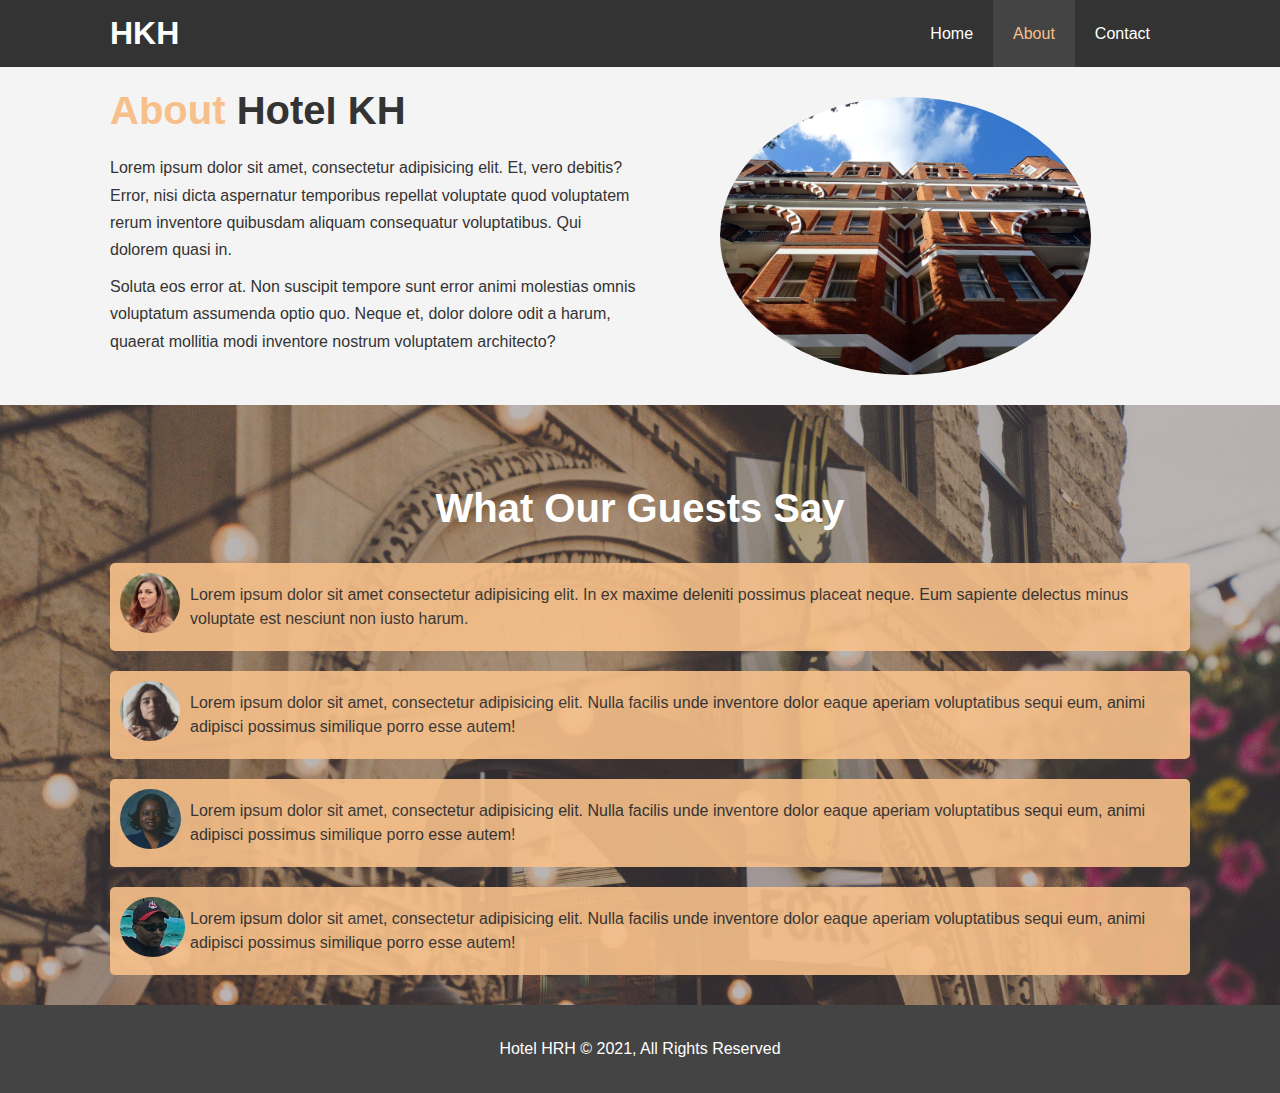
==== about.html @ 28bde420 "initial files" ====
<!DOCTYPE html>
<html lang="en">
<head>
    <meta charset="UTF-8">
    <meta http-equiv="X-UA-Compatible" content="IE=edge">
    <meta name="viewport" content="width=device-width, initial-scale=1.0">
    <meta name="description" content="Welcome to the fabulous KRH hotel">
    <meta name="keywords" content="hotel, fabulous hotel, fine accomodations">
    <link rel="stylesheet" href="css/style.css">
    <title>Hotel KRH | Aboute</title>
</head>
<body>
    <header class="sticky">
        <nav id="navbar" >
            <div class="container">
            <h1 class="logo"><a href="index.html">HKH</a></h1>
            <ul>
                <li><a href="index.html">Home</a></li>
                <li><a  class="current" href="about.html">About</a></li>
                <li><a href="contact.html">Contact</a></li>
            </ul>
            </div>
        </nav>
    </header>
    <section id="about-info" class="bg-light py-3">
        <div class="container">
        <div class="about-content">
          <h1 class="l-heading"><span class="text-primary">About</span> Hotel KH</h1>
          <p>Lorem ipsum dolor sit amet, consectetur adipisicing elit. Et, vero debitis? Error, nisi dicta aspernatur temporibus repellat voluptate quod voluptatem rerum inventore quibusdam aliquam consequatur voluptatibus. Qui dolorem quasi in.</p>
          <p>Soluta eos error at. Non suscipit tempore sunt error animi molestias omnis voluptatum assumenda optio quo. Neque et, dolor dolore odit a harum, quaerat mollitia modi inventore nostrum voluptatem architecto?</p>
        </div>
        <div class="about-img">
            <img src="/img/photo-2.jpg" alt="building">
        </div>
        </div>
    </section>
     <div class="clr"></div>
     <section id="testimony">
         <div class="container py-3">
             <div>
                 <h2 class="l-heading">What Our Guests Say</h2>
             </div>
             <div class="test bg-primary">
                 <img class="pic" src="img/person-1.jpg" alt="person">
                 <p class="statement">Lorem ipsum dolor sit amet consectetur adipisicing elit. In ex maxime deleniti possimus placeat neque. Eum sapiente delectus minus voluptate est nesciunt non iusto harum.</p>
             </div>
             <div class="test bg-primary">
                 <img class="pic"src="img/person-2.jpg" alt="person">
                 <p class="statement">Lorem ipsum dolor sit amet, consectetur adipisicing elit. Nulla facilis unde inventore dolor eaque aperiam voluptatibus sequi eum, animi adipisci possimus similique porro esse autem!</p>
             </div>
             <div class="test bg-primary">
                 <img class="pic"src="img/person-3.jpg" alt="person">
                 <p class="statement">Lorem ipsum dolor sit amet, consectetur adipisicing elit. Nulla facilis unde inventore dolor eaque aperiam voluptatibus sequi eum, animi adipisci possimus similique porro esse autem!</p>
             </div>
             <div class="test bg-primary">
                 <img class="pic"src="img/person-4.jpg" alt="person">
                 <p class="statement">Lorem ipsum dolor sit amet, consectetur adipisicing elit. Nulla facilis unde inventore dolor eaque aperiam voluptatibus sequi eum, animi adipisci possimus similique porro esse autem!</p>
             </div>
         </div>
     </section>
     <div class="clr"></div>
    <footer id="main-footer">
        <p>Hotel HRH &copy; 2021, All Rights Reserved</p>
    </footer>
</body>
</html>
---- css/style.css ----
/* Reset */
* {
    margin: 0;
    padding: 0;
    box-sizing: border-box;
}

/* Main Styling */
body {
    font-family: 'Segoe UI', Tahoma, Geneva, Verdana, sans-serif;
    line-height: 1.7em;
}

a {
    color: #333;
    text-decoration: none;
}

h1, h2, h3 {
    padding-bottom: 20px;
}

p {
    margin: 10px 0;
}

/* Utility Classes */
.container {
    margin: auto;
    max-width: 1100px;
    overflow: auto;
    padding: 0 20px;
}

.text-primary {
    color: #f7c08a;
}

.lead {
    font-size: 20px;
}

.btn {
    display: inline-block;
    background: #333;
    font-size: 18px;
    color: white;
    padding: 13px 20px;
    border-radius: 5px;
    border: none;
}

.btn-light{
    background: #f4f4f4;
    color: #333;
}

.bg-dark {
    background: #333;
    color: #fff;
}

.bg-light {
    background: #f4f4f4;
    color: #333;
}
.bg-primary {
    background: #f7c08a;
    color: #333;
}
.btn:hover {
    background: #f7c08a;
    color: #333;
}

.clr {
    clear: both;
}
.l-heading {
    font-size: 40px;;
}

/* Padding */
.py-1 { padding: 10px 0; }
.py-2 { padding: 20px 0; }
.py-3 { padding: 30px 0; }

/* Navbar */
#navbar {
    background: #333;
    color: #fff;
    overflow: auto;
}
.sticky {
    position: -webkit-sticky;
    position: sticky;
    top: 0;
    
  }
  

#navbar a {
    color: #fff;
}

#navbar h1 {
    float: left;
    padding-top: 20px;
}

#navbar ul {
    list-style: none;
    float: right;
}

/* My way of coding it 
#navbar ul li {
    display: inline;
    margin-left: 10px;
}*/

#navbar ul li {
    float: left;
}

#navbar ul li a {
    display: block;
    padding: 20px;
    text-align: center;
}

#navbar ul li a:hover,
#navbar ul li a.current {
    background: #444;
    color: #f7c08a;
}

/* Showcase */
#showcase {
    background: url("../img/showcase.jpg") no-repeat
    center center/cover;
    height: 600px;
}

#showcase .showcase-content {
    color: #fff;
    text-align: center;
    padding-top: 170px;
}

#showcase .showcase-content h1 {
    font-size: 60px;
    line-height: 1.2em;
}

#showcase .showcase-content p {
    padding-bottom: 20px;
    line-height: 1.7em;
}

/* Home Info */
#home-info {
   height: 400px;
}

#home-info .info-img {
   float: left;
   width: 50%;
   background: url("/img/photo-1.jpg") no-repeat;
   min-height: 100%;
}

#home-info .info-content{
    float: right;
    width: 50%;
    height: 100%;
    text-align: center;
    padding: 50px 30px;
    overflow: hidden;
}

#home-info .info-content p {
    padding-bottom: 30px;
}
/* Features */
.box {
    float: left;
    width: 33.3%;
    height: 100%;
    text-align: center;
    padding: 50px;
}

.box i {
    margin: 30px;
}

/* About Info */
#about-info .about-img {
    float: right;
    width: 50%;
    min-height: 100%;
}

#about-info .about-img img{
    display: block;
    margin: auto;
    width: 70%;
    border-radius: 50%;
}
#about-info .about-content {
    float: left;
    width: 50%;
    min-height: 100%;
}
/* Testimony */
#testimony {
    background: url("../img/test-bg.jpg") no-repeat
    center center/cover;
    height: 600px;
    padding-top: 40px;
}
#testimony h2{
    color: #fff;
    text-align: center;
    margin-bottom: 20px;
    margin-top: 20px;
}
#testimony img {
    border-radius: 50%;
    float: left;
    height: 60px;
    
}
#testimony .test {
    padding: 10px;
    margin-bottom: 20px;
    margin-left: 20px;
    border-radius: 5px;
    opacity: 0.9;
}
#testimony .statement{
    margin-left: 50px;
    padding-left: 20px;
    line-height: 1.5em;
}
/* Contact Info */
#contact-info-top {
    padding-top: 40px;
}
label {
    display: block;
}
input, 
textarea {
    width: 100%;
    padding: 10px;
    border: 1px #ddd solid;
    border-radius: 5px;
}
textarea {
    height: 200px;
}
input:focus, 
textarea:focus {
    outline: none;
    border-color: #f7c08a;

}
#contact-info-top button {
    margin-top: 20px;
    margin-bottom: 20px;
}
#contact-info{
    margin-top: 10px;
}
#contact-info i {
    margin-bottom: 15px;
}
#contact-info .title {
    font-size: 20px;
    font-weight: bold;
    margin-bottom: 30px;
    margin-top: 5px;
}
#contact-info .address{
    line-height: 1em;
    
}
#contact-info .info{
    line-height: 1em;
    margin-top: 56px;
}
/* Footer */
#main-footer {
    text-align: center;
    background: #444;
    color: #fff;
    padding: 20px;
}
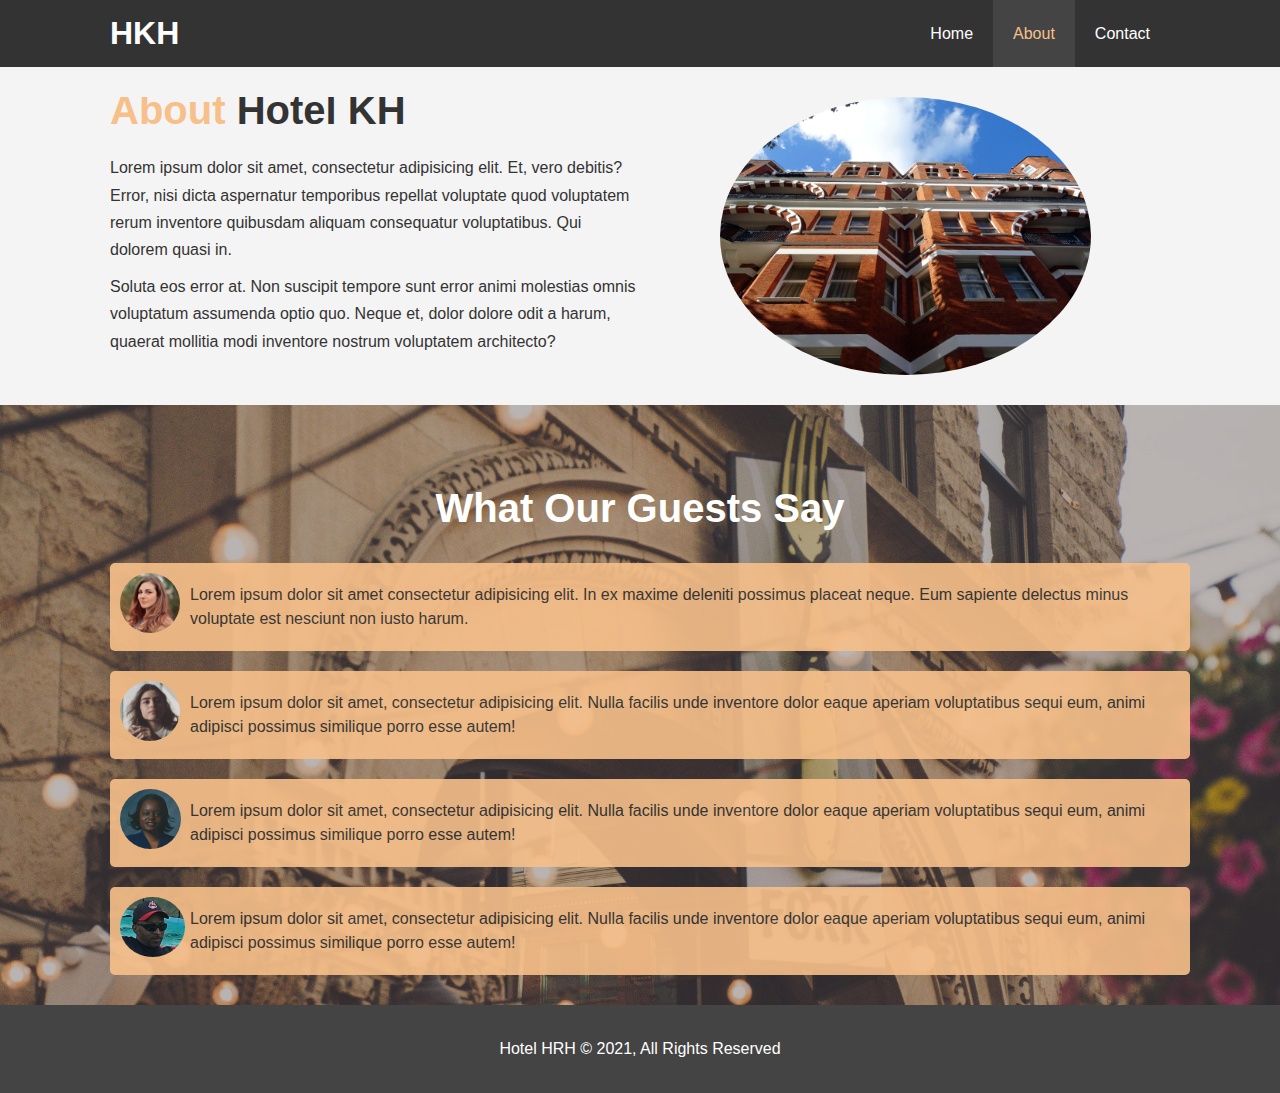
==== commit ea95f601: "updated files" ====
--- a/about.html
+++ b/about.html
@@ -10,7 +10,7 @@
     <title>Hotel KRH | Aboute</title>
 </head>
 <body>
-    <header class="sticky">
+    <header>
         <nav id="navbar" >
             <div class="container">
             <h1 class="logo"><a href="index.html">HKH</a></h1>
--- a/css/style.css
+++ b/css/style.css
@@ -91,13 +91,6 @@
     color: #fff;
     overflow: auto;
 }
-.sticky {
-    position: -webkit-sticky;
-    position: sticky;
-    top: 0;
-    
-  }
-  
 
 #navbar a {
     color: #fff;
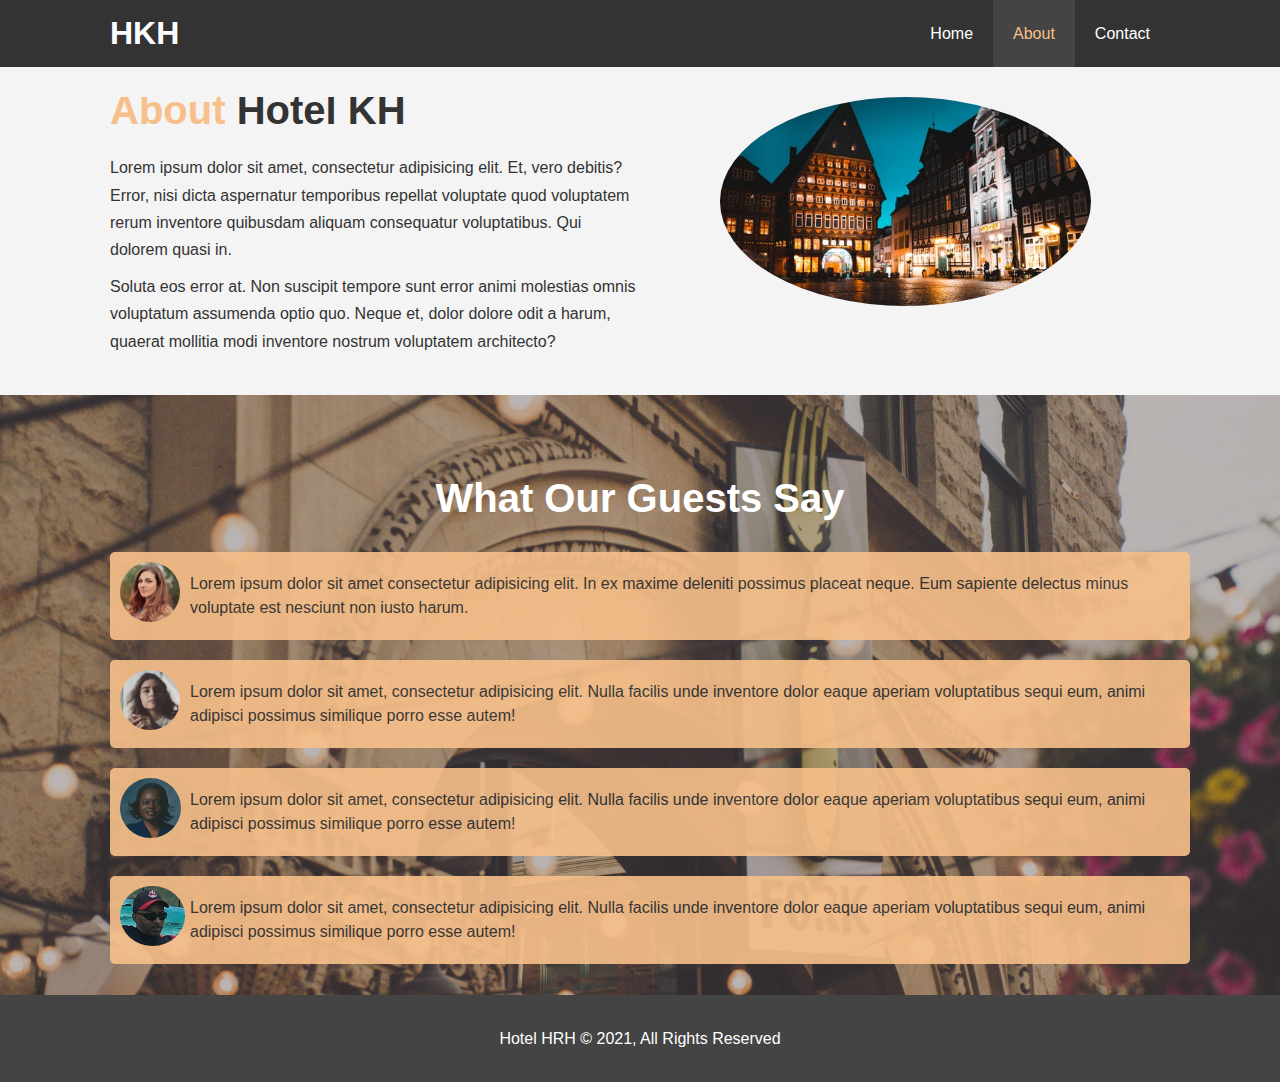
==== commit 5f35249e: "updated images" ====
--- a/about.html
+++ b/about.html
@@ -30,7 +30,7 @@
           <p>Soluta eos error at. Non suscipit tempore sunt error animi molestias omnis voluptatum assumenda optio quo. Neque et, dolor dolore odit a harum, quaerat mollitia modi inventore nostrum voluptatem architecto?</p>
         </div>
         <div class="about-img">
-            <img src="/img/photo-2.jpg" alt="building">
+            <img src="/img/photos-n1.jpeg" alt="building">
         </div>
         </div>
     </section>
--- a/css/style.css
+++ b/css/style.css
@@ -161,6 +161,7 @@
    width: 50%;
    background: url("/img/photo-1.jpg") no-repeat;
    min-height: 100%;
+   
 }
 
 #home-info .info-content{
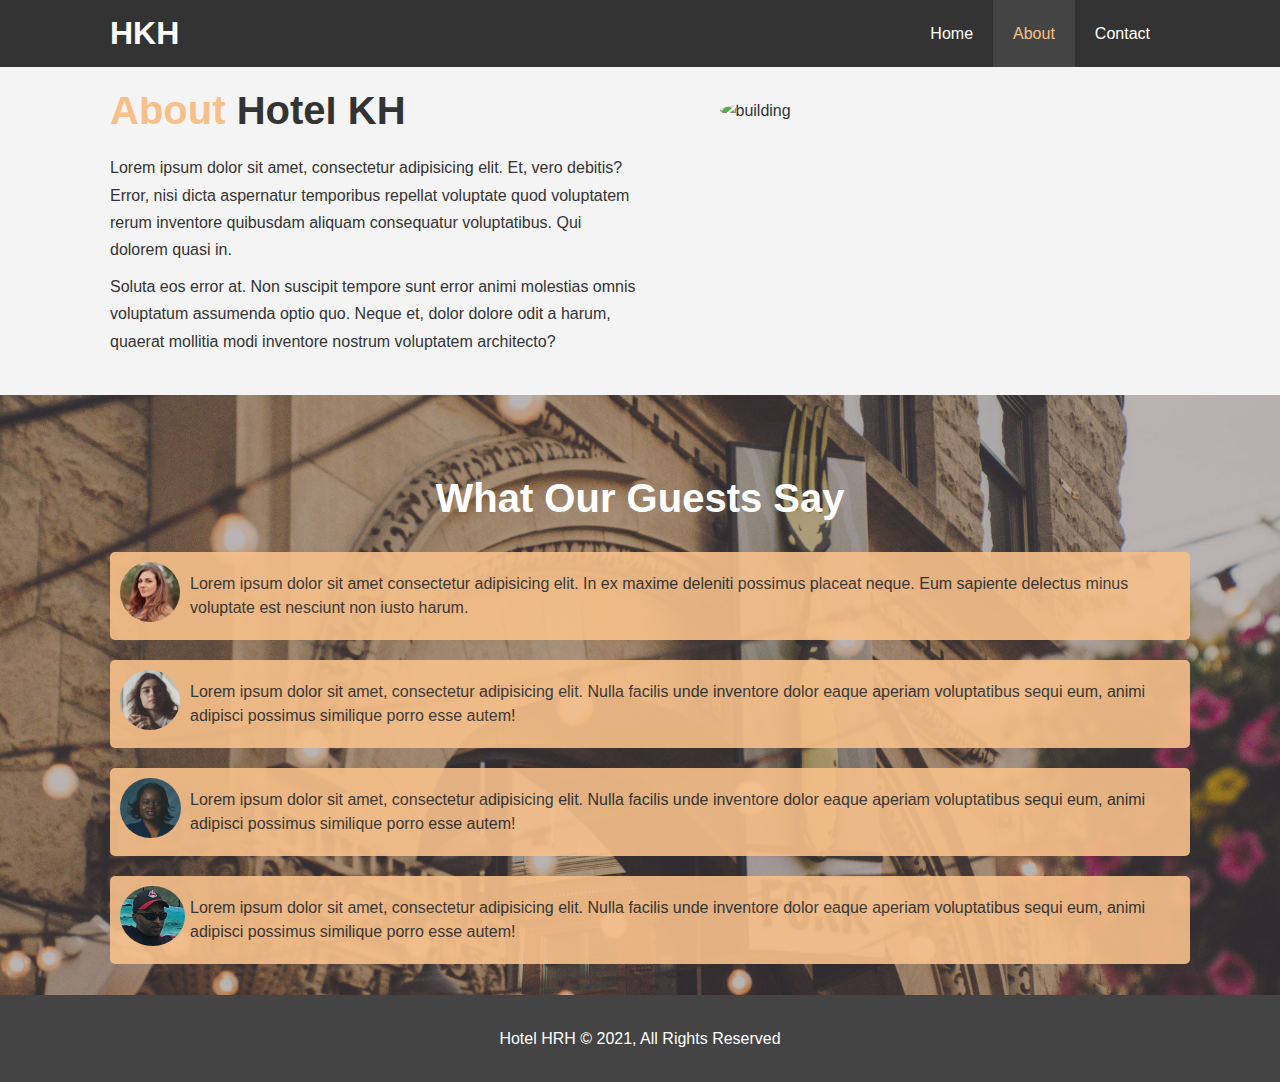
==== commit 03b4e635: "updated files" ====
--- a/about.html
+++ b/about.html
@@ -30,7 +30,7 @@
           <p>Soluta eos error at. Non suscipit tempore sunt error animi molestias omnis voluptatum assumenda optio quo. Neque et, dolor dolore odit a harum, quaerat mollitia modi inventore nostrum voluptatem architecto?</p>
         </div>
         <div class="about-img">
-            <img src="/img/photos-n1.jpeg" alt="building">
+            <img src="/img/photos-n1.JPEG" alt="building">
         </div>
         </div>
     </section>
--- a/css/style.css
+++ b/css/style.css
@@ -159,7 +159,7 @@
 #home-info .info-img {
    float: left;
    width: 50%;
-   background: url("/img/photo-1.jpg") no-repeat;
+   background: url("/img/photo-1.JPG") no-repeat;
    min-height: 100%;
    
 }
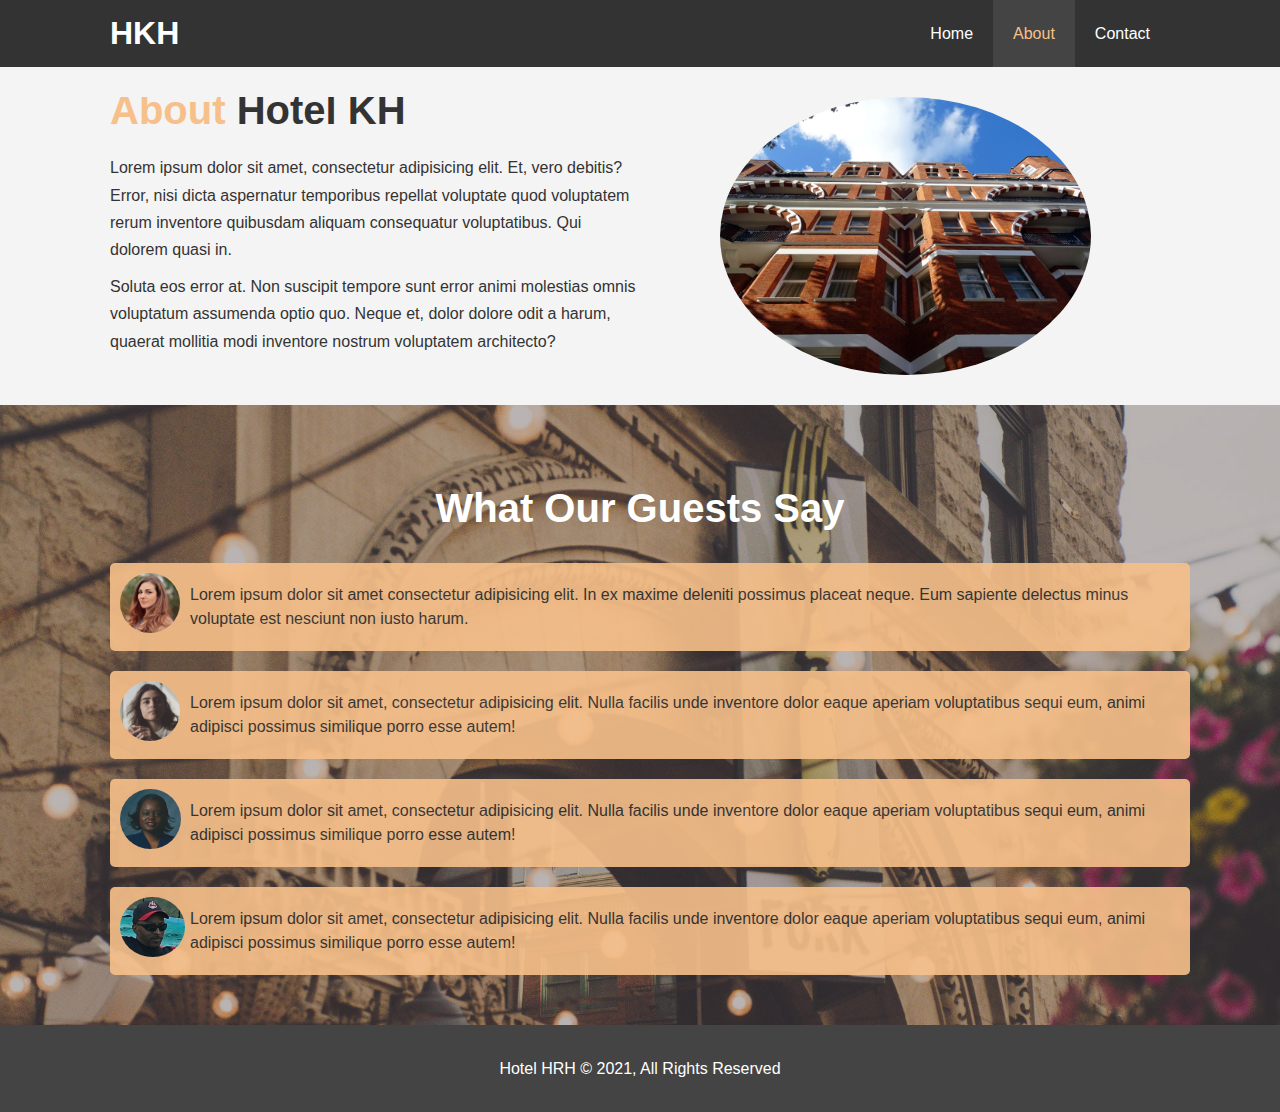
==== commit 70619209: "added media queries" ====
--- a/about.html
+++ b/about.html
@@ -7,6 +7,7 @@
     <meta name="description" content="Welcome to the fabulous KRH hotel">
     <meta name="keywords" content="hotel, fabulous hotel, fine accomodations">
     <link rel="stylesheet" href="css/style.css">
+    <link rel="stylesheet" media="screen and (max-width: 768px)" href="css/mobile.css">
     <title>Hotel KRH | Aboute</title>
 </head>
 <body>
@@ -30,7 +31,7 @@
           <p>Soluta eos error at. Non suscipit tempore sunt error animi molestias omnis voluptatum assumenda optio quo. Neque et, dolor dolore odit a harum, quaerat mollitia modi inventore nostrum voluptatem architecto?</p>
         </div>
         <div class="about-img">
-            <img src="/img/photos-n1.JPEG" alt="building">
+            <img src="/img/photo-2.jpg" alt="building">
         </div>
         </div>
     </section>
--- a/css/style.css
+++ b/css/style.css
@@ -96,7 +96,7 @@
     color: #fff;
 }
 
-#navbar h1 {
+#navbar .logo {
     float: left;
     padding-top: 20px;
 }
@@ -153,7 +153,7 @@
 
 /* Home Info */
 #home-info {
-   height: 400px;
+   height: 450px;
 }
 
 #home-info .info-img {
@@ -211,7 +211,7 @@
 #testimony {
     background: url("../img/test-bg.jpg") no-repeat
     center center/cover;
-    height: 600px;
+    height: 100%;
     padding-top: 40px;
 }
 #testimony h2{
--- a/css/mobile.css
+++ b/css/mobile.css
@@ -0,0 +1,57 @@
+#navbar .logo {
+    float: none;
+    text-align: center;
+}
+#navbar ul,
+#navbar ul li {
+    float: none;
+}
+#navbar ul li a {
+    padding: 5px;
+    border-bottom: #444 dotted 1px;
+}
+/* Showcase */
+#showcase .showcase-content {
+    padding-top: 60px;
+}
+/* Home Info */
+#home-info {
+    height: 550px;
+}
+#home-info .info-img {
+    display: none;
+}
+#home-info .info-content {
+    float: none;
+    width: 100%;
+}
+/* Features */
+.box {
+    float: none;
+    width: 100%;
+}
+/* About */
+#about-info .about-content,
+#about-info .about-img {
+    float: none;
+    width: 100%;
+}
+#about-info .about-img {
+    margin-top: 30px;
+}
+.l-heading {
+    text-align: center;
+}
+/* Testimony */
+
+#testimony h2 {
+    margin-top: 0px;
+    font-size: 30px;
+}
+#testimony .test {
+    margin-right: 20px;
+}
+/* Contact */
+#contact-info .box {
+    border-bottom: #444 dotted 6px;
+}